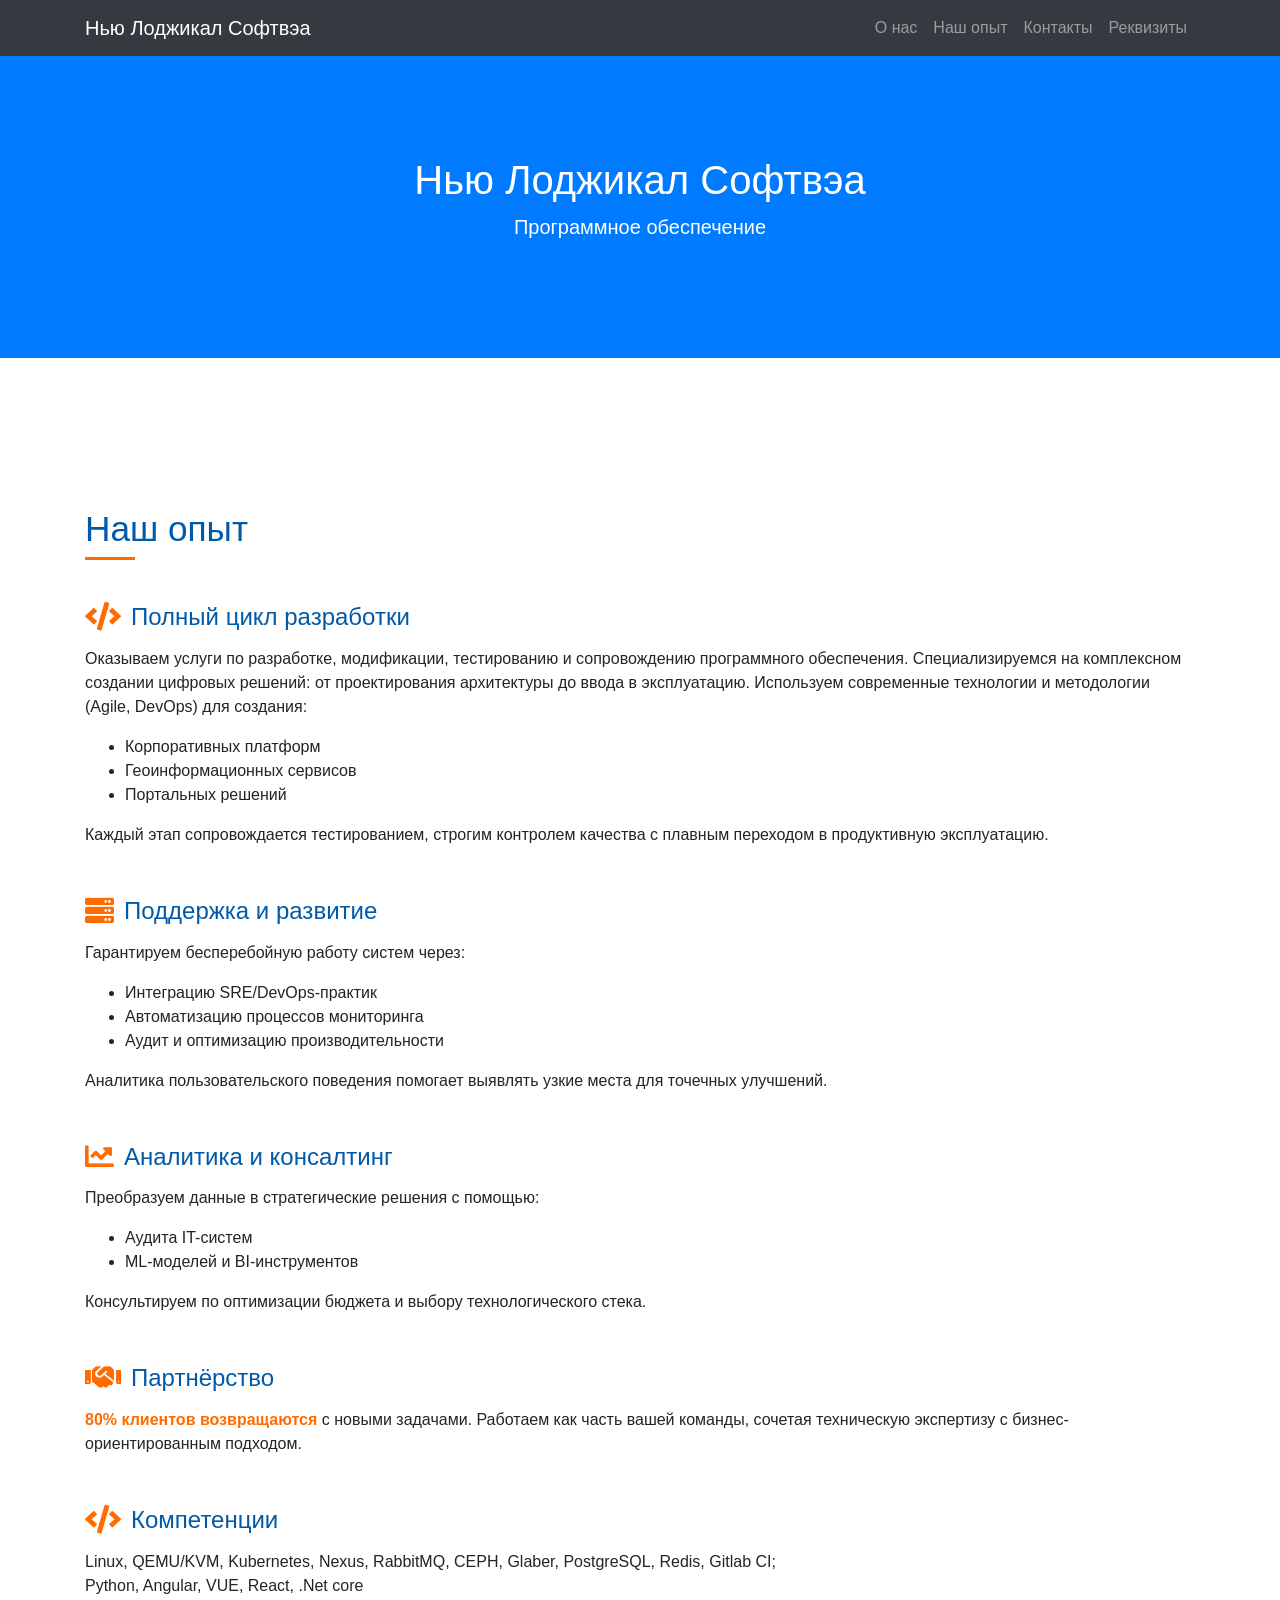
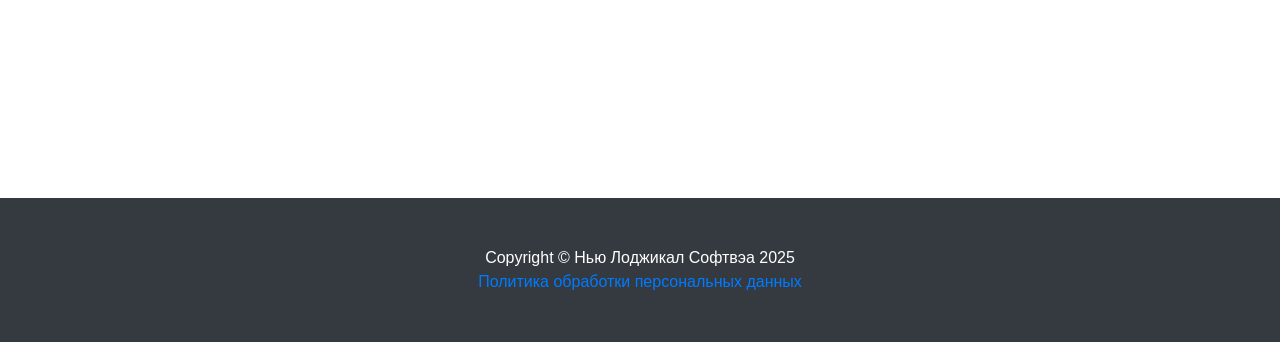
==== experience.html @ 8392c03b "Update experience.html" ====
<!DOCTYPE html>
<html lang="ru">

<head>

  <meta charset="utf-8">
  <meta name="viewport" content="width=device-width, initial-scale=1, shrink-to-fit=no">
  <meta name="description" content="Нью Лоджикал Софтвэа">
  <meta name="author" content="Нью Лоджикал Софтвэа">
  <meta name="mailru-domain" content="a8Q6ZEctz0mylnhy">

  <title>Нью Лоджикал Софтвэа | Программное обеспечение</title>

  <!-- Bootstrap core CSS -->
  <link href="vendor/bootstrap/css/bootstrap.min.css" rel="stylesheet">

  <!-- Custom styles for this template -->
  <link href="css/scrolling-nav.css" rel="stylesheet">
<style>
     

        .section-title {
            color: #005aa9;
            font-size: 2.2em;
            margin-bottom: 1.5em;
            position: relative;
        }

        .section-title:after {
            content: '';
            display: block;
            width: 50px;
            height: 3px;
            background: #ff6b00;
            position: absolute;
            bottom: -10px;
            left: 0;
        }

        .experience-block {
            margin-bottom: 50px;
        }

        .experience-block h3 {
            color: #005aa9;
            font-size: 1.5em;
            margin-bottom: 15px;
            display: flex;
            align-items: center;
        }

        .experience-block h3 i {
            color: #ff6b00;
            margin-right: 10px;
            font-size: 1.2em;
        }

        .highlight {
            color: #ff6b00;
            font-weight: 600;
        }

   
    </style>
    <link rel="stylesheet" href="https://cdnjs.cloudflare.com/ajax/libs/font-awesome/5.15.4/css/all.min.css">

</head>

<body id="page-top">

  <!-- Navigation -->
  <nav class="navbar navbar-expand-lg navbar-dark bg-dark fixed-top" id="mainNav">
    <div class="container">
      <a class="navbar-brand js-scroll-trigger" href="#page-top">Нью Лоджикал Софтвэа</a>
      <button class="navbar-toggler" type="button" data-toggle="collapse" data-target="#navbarResponsive" aria-controls="navbarResponsive" aria-expanded="false" aria-label="Toggle navigation">
        <span class="navbar-toggler-icon"></span>
      </button>
      <div class="collapse navbar-collapse" id="navbarResponsive">
        <ul class="navbar-nav ml-auto">
          <li class="nav-item">
            <a class="nav-link js-scroll-trigger" href="index.html#about">О нас</a>
          </li>
          <li class="nav-item">
            <a class="nav-link js-scroll-trigger" href="experience.html">Наш опыт</a>
          </li>
          <li class="nav-item">
            <a class="nav-link js-scroll-trigger" href="index.html#contact">Контакты</a>
          </li>
          <li class="nav-item">
            <a class="nav-link js-scroll-trigger" href="requisites.html">Реквизиты</a>
          </li>
        </ul>
      </div>
    </div>
  </nav>

  <header class="bg-primary text-white">
    <div class="container text-center">
      <h1>Нью Лоджикал Софтвэа</h1>
      <p class="lead">Программное обеспечение</p>
    </div>
  </header>

  <section id="about">
      <div class="container">
        <h1 class="section-title">Наш опыт</h1>

        <div class="experience-block">
            <h3><i class="fas fa-code"></i>Полный цикл разработки</h3>
            <p>Оказываем услуги по разработке, модификации, тестированию и сопровождению программного обеспечения. Специализируемся на комплексном создании цифровых решений: от проектирования архитектуры до ввода в эксплуатацию. Используем современные технологии и методологии (Agile, DevOps) для создания:</p>
            <ul>
                <li>Корпоративных платформ</li>
                <li>Геоинформационных сервисов</li>
                <li>Портальных решений</li>
                        </ul>
            <p>Каждый этап сопровождается тестированием, строгим контролем качества с плавным переходом в продуктивную эксплуатацию.</p>
        </div>

        <div class="experience-block">
            <h3><i class="fas fa-server"></i>Поддержка и развитие</h3>
            <p>Гарантируем бесперебойную работу систем через:</p>
            <ul>
                <li>Интеграцию SRE/DevOps-практик</li>
                <li>Автоматизацию процессов мониторинга</li>
                <li>Аудит и оптимизацию производительности</li>
            </ul>
            <p>Аналитика пользовательского поведения помогает выявлять узкие места для точечных улучшений.</p>
        </div>

        <div class="experience-block">
            <h3><i class="fas fa-chart-line"></i>Аналитика и консалтинг</h3>
            <p>Преобразуем данные в стратегические решения с помощью:</p>
            <ul>
                <li>Аудита IT-систем</li>
                <li>ML-моделей и BI-инструментов</li>
            </ul>
            <p>Консультируем по оптимизации бюджета и выбору технологического стека.</p>
        </div>

        <div class="experience-block">
            <h3><i class="fas fa-handshake"></i>Партнёрство</h3>
            <p><span class="highlight">80% клиентов возвращаются </span> с новыми задачами. Работаем как часть вашей команды, сочетая техническую экспертизу с бизнес-ориентированным подходом.</p>
        </div>
        <div class="experience-block">
            <h3><i class="fas fa-code"></i>Компетенции</h3>
            <p>Linux, QEMU/KVM, Kubernetes, Nexus, RabbitMQ, CEPH, Glaber, PostgreSQL, Redis, Gitlab CI; <br>
              Python, Angular, VUE, React, .Net core</p>
        </div>
      
      </div>

  </section>



  <!-- Footer -->
  <footer class="py-5 bg-dark">
    <div class="container">
      <p class="m-0 text-center text-white">Copyright &copy; Нью Лоджикал Софтвэа 2025</p>
      <p class="m-0 text-center text-white"><a href="policy.html">Политика обработки персональных данных</a></p>
    </div>
    <!-- /.container -->
  </footer>

  <!-- Bootstrap core JavaScript -->
  <script src="vendor/jquery/jquery.min.js"></script>
  <script src="vendor/bootstrap/js/bootstrap.bundle.min.js"></script>

  <!-- Plugin JavaScript -->
  <script src="vendor/jquery-easing/jquery.easing.min.js"></script>

  <!-- Custom JavaScript for this theme -->
  <script src="js/scrolling-nav.js"></script>




 
</body>
</html>
---- css/scrolling-nav.css ----
/*!
 * Start Bootstrap - Scrolling Nav (https://startbootstrap.com/template/scrolling-nav)
 * Copyright 2013-2020 Start Bootstrap
 * Licensed under MIT (https://github.com/StartBootstrap/startbootstrap-scrolling-nav/blob/master/LICENSE)
 */
header {
  padding: 156px 0 100px;
}

section {
  padding: 150px 0;
}
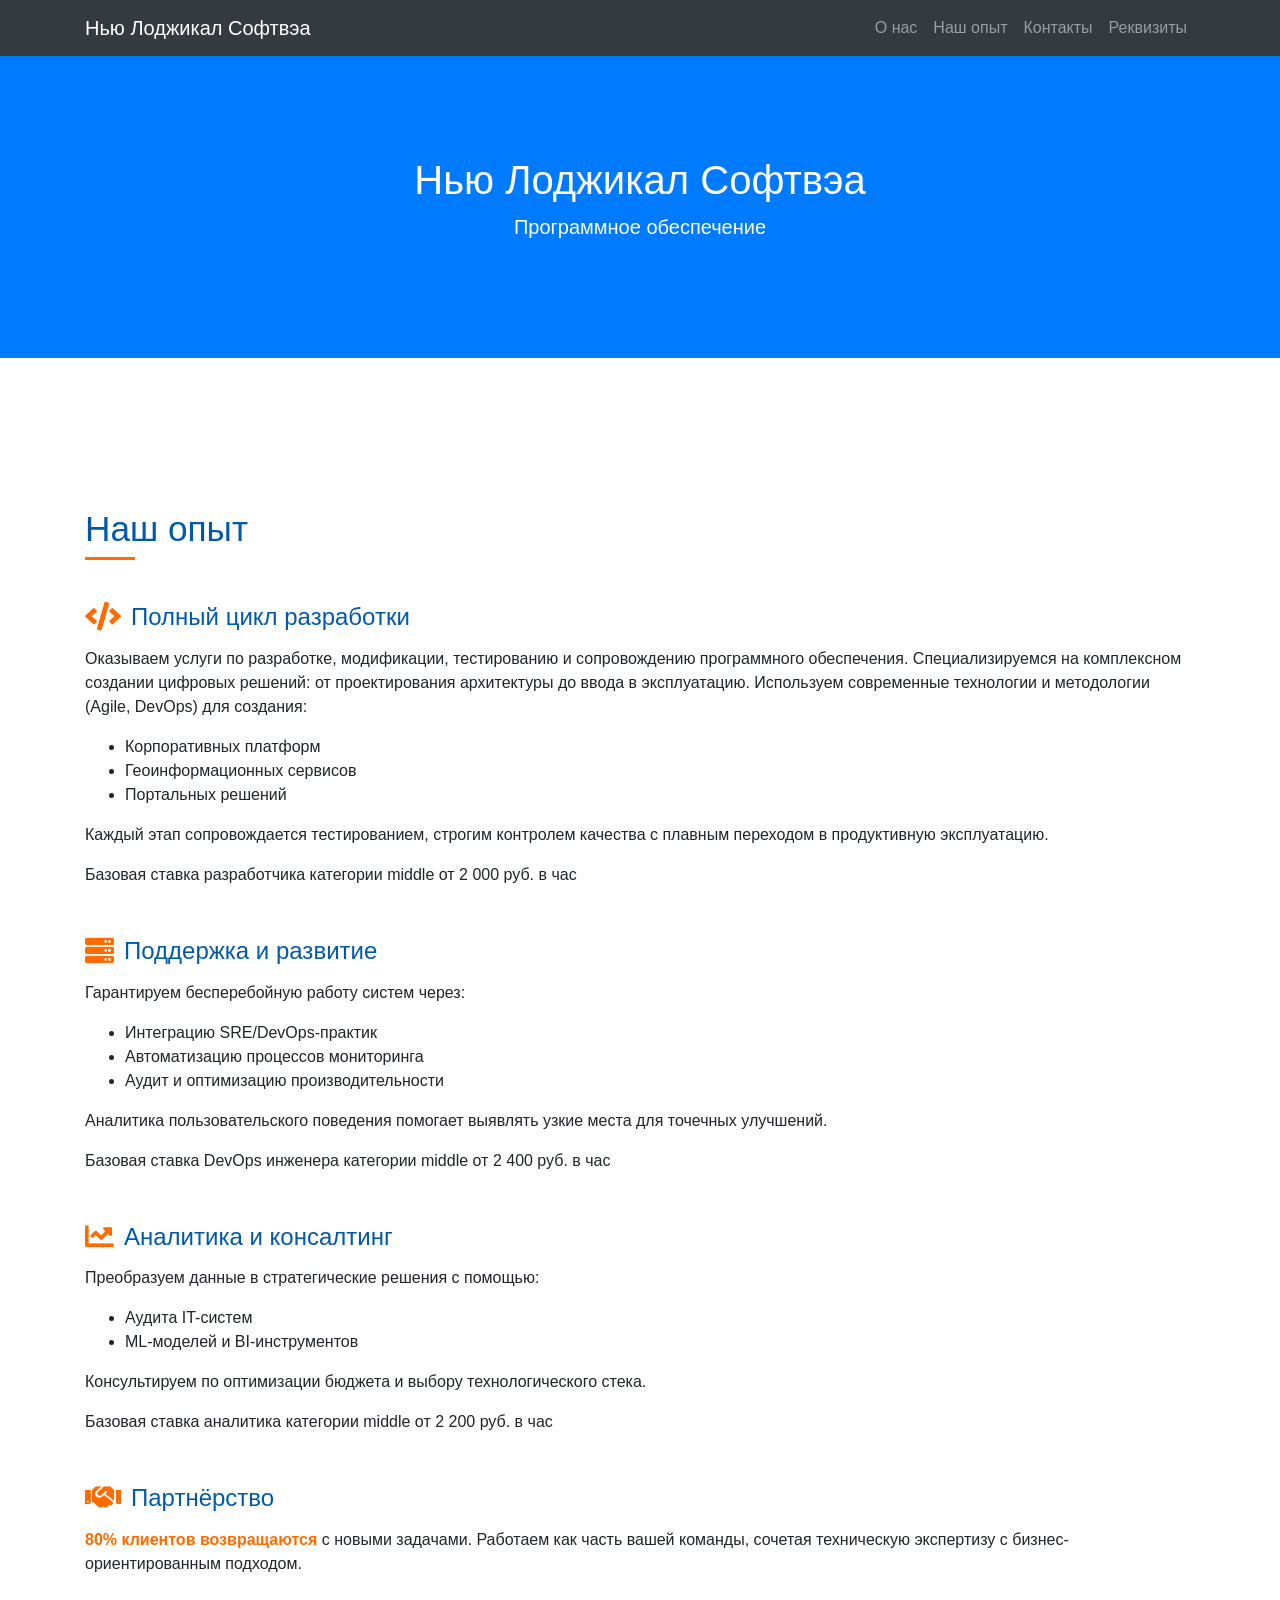
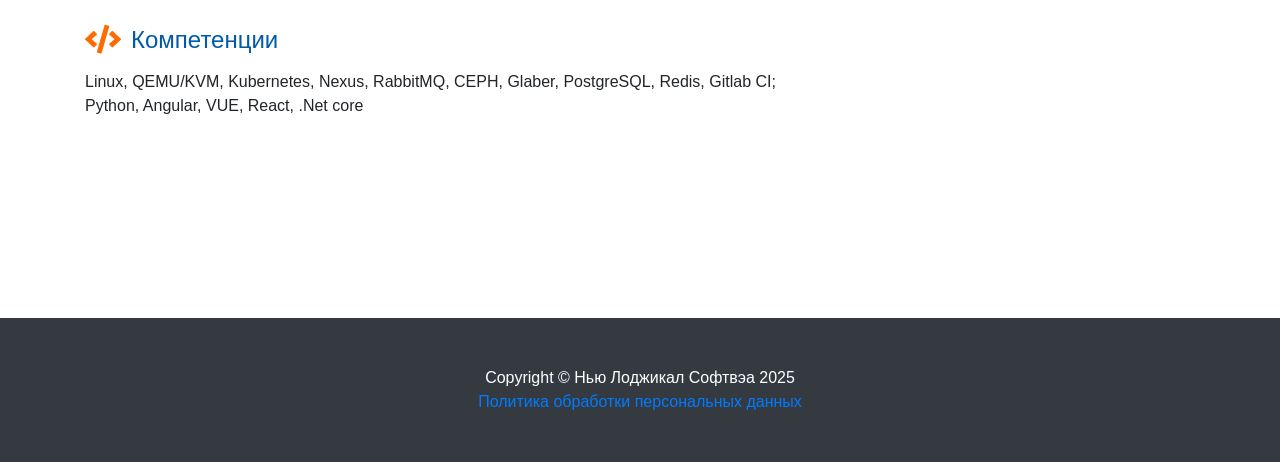
==== commit 97d26e4f: "Update experience.html" ====
--- a/experience.html
+++ b/experience.html
@@ -114,6 +114,7 @@
                 <li>Портальных решений</li>
                         </ul>
             <p>Каждый этап сопровождается тестированием, строгим контролем качества с плавным переходом в продуктивную эксплуатацию.</p>
+            <p>Базовая ставка разработчика категории middle от 2 000 руб. в час</p>
         </div>
 
         <div class="experience-block">
@@ -125,6 +126,7 @@
                 <li>Аудит и оптимизацию производительности</li>
             </ul>
             <p>Аналитика пользовательского поведения помогает выявлять узкие места для точечных улучшений.</p>
+            <p>Базовая ставка DevOps инженера категории middle от 2 400 руб. в час</p>
         </div>
 
         <div class="experience-block">
@@ -135,6 +137,7 @@
                 <li>ML-моделей и BI-инструментов</li>
             </ul>
             <p>Консультируем по оптимизации бюджета и выбору технологического стека.</p>
+            <p>Базовая ставка аналитика категории middle от 2 200 руб. в час</p>
         </div>
 
         <div class="experience-block">
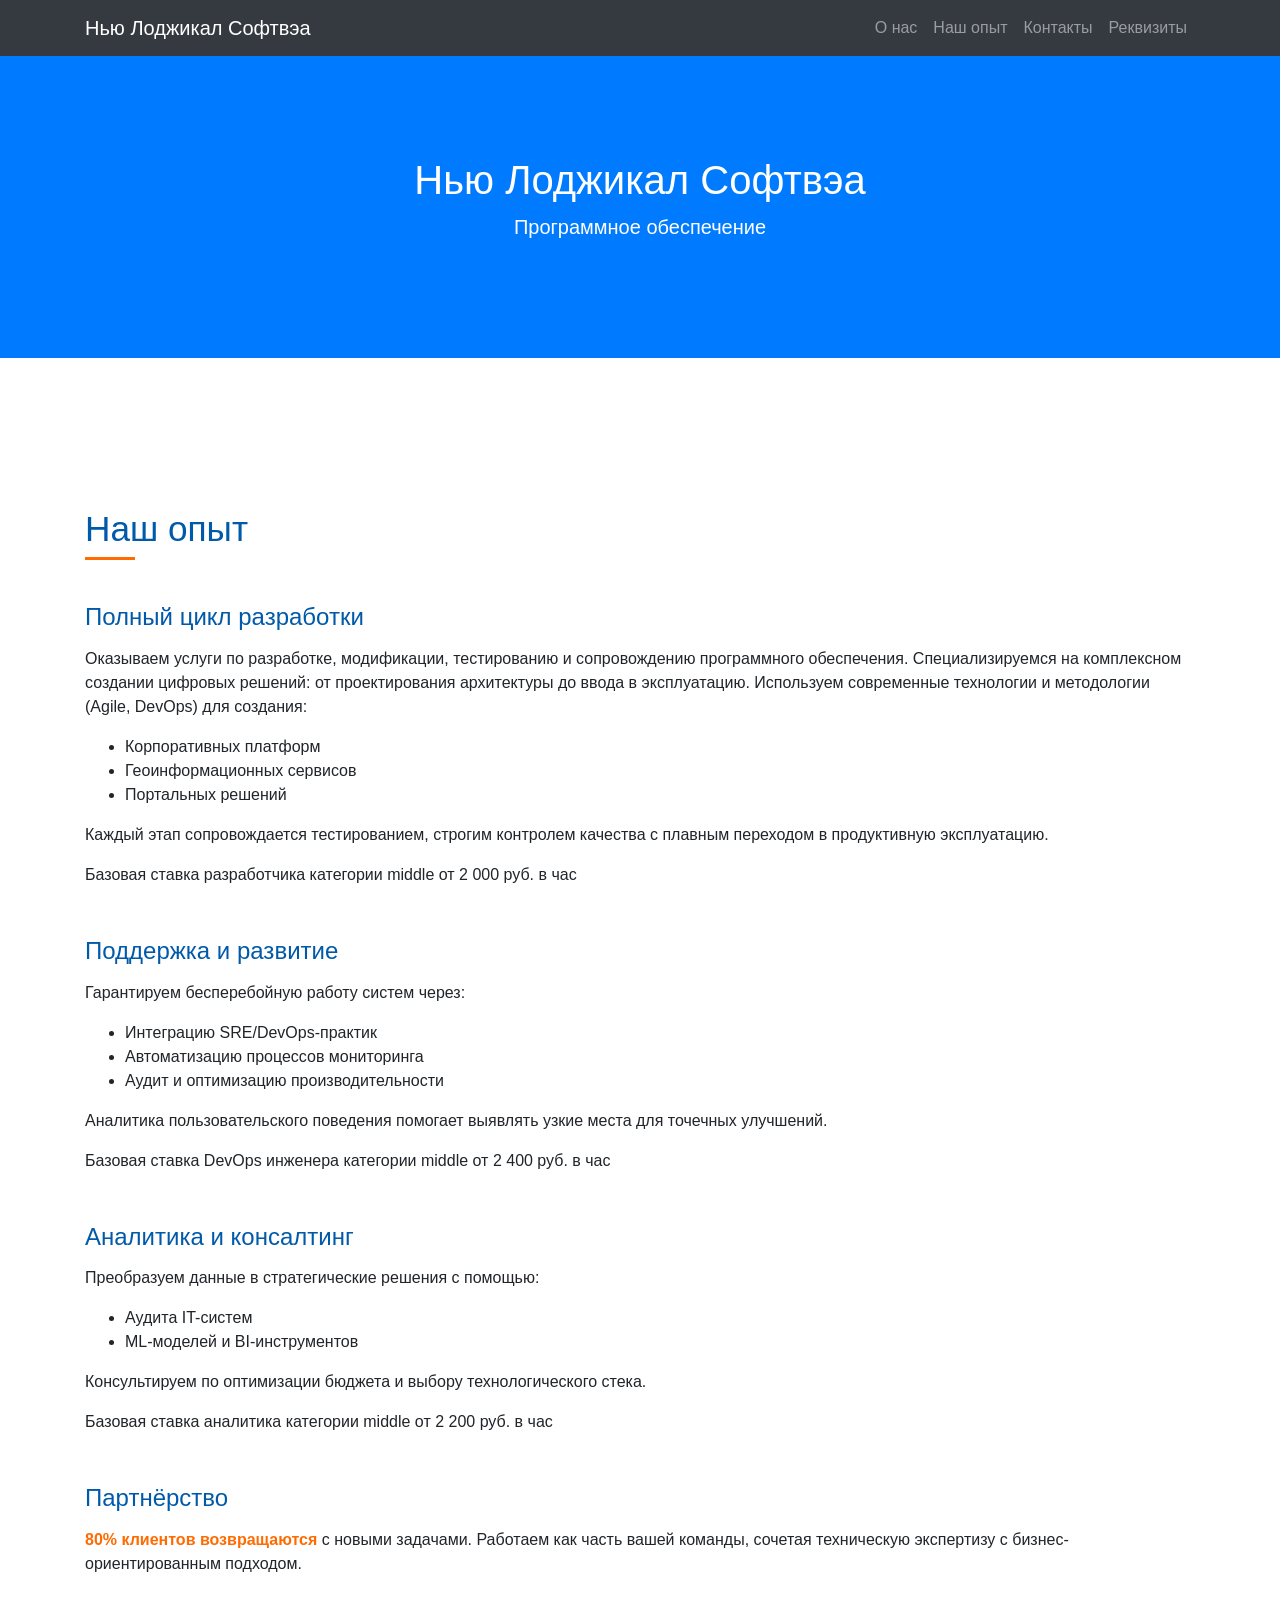
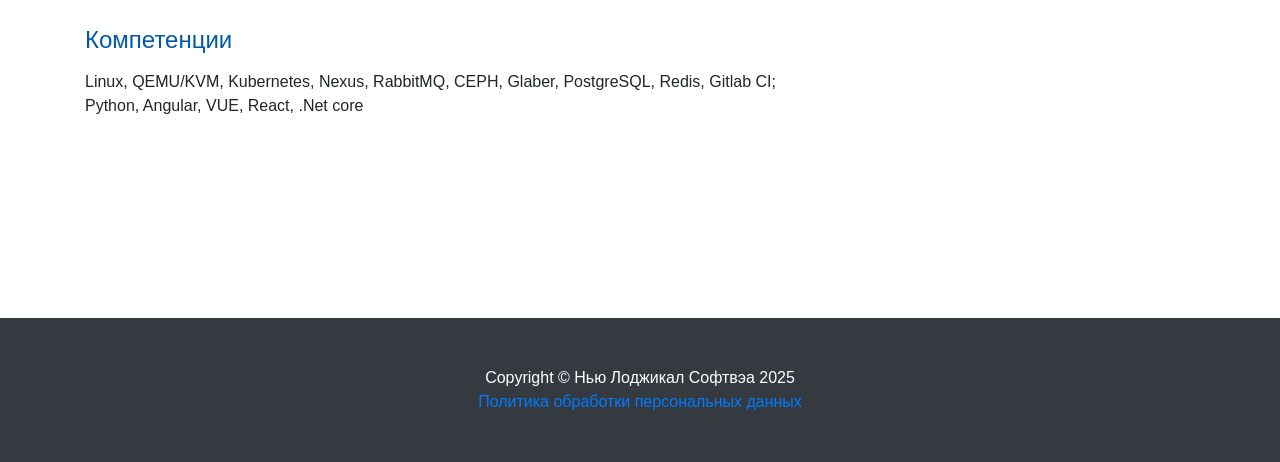
==== commit 8e020e85: "docs: add README + remove external CDN dependency" ====
--- a/experience.html
+++ b/experience.html
@@ -48,13 +48,6 @@
             display: flex;
             align-items: center;
         }
-
-        .experience-block h3 i {
-            color: #ff6b00;
-            margin-right: 10px;
-            font-size: 1.2em;
-        }
-
         .highlight {
             color: #ff6b00;
             font-weight: 600;
@@ -62,8 +55,6 @@
 
    
     </style>
-    <link rel="stylesheet" href="https://cdnjs.cloudflare.com/ajax/libs/font-awesome/5.15.4/css/all.min.css">
-
 </head>
 
 <body id="page-top">
@@ -106,7 +97,7 @@
         <h1 class="section-title">Наш опыт</h1>
 
         <div class="experience-block">
-            <h3><i class="fas fa-code"></i>Полный цикл разработки</h3>
+            <h3>Полный цикл разработки</h3>
             <p>Оказываем услуги по разработке, модификации, тестированию и сопровождению программного обеспечения. Специализируемся на комплексном создании цифровых решений: от проектирования архитектуры до ввода в эксплуатацию. Используем современные технологии и методологии (Agile, DevOps) для создания:</p>
             <ul>
                 <li>Корпоративных платформ</li>
@@ -118,7 +109,7 @@
         </div>
 
         <div class="experience-block">
-            <h3><i class="fas fa-server"></i>Поддержка и развитие</h3>
+            <h3>Поддержка и развитие</h3>
             <p>Гарантируем бесперебойную работу систем через:</p>
             <ul>
                 <li>Интеграцию SRE/DevOps-практик</li>
@@ -130,7 +121,7 @@
         </div>
 
         <div class="experience-block">
-            <h3><i class="fas fa-chart-line"></i>Аналитика и консалтинг</h3>
+            <h3>Аналитика и консалтинг</h3>
             <p>Преобразуем данные в стратегические решения с помощью:</p>
             <ul>
                 <li>Аудита IT-систем</li>
@@ -141,11 +132,11 @@
         </div>
 
         <div class="experience-block">
-            <h3><i class="fas fa-handshake"></i>Партнёрство</h3>
+            <h3>Партнёрство</h3>
             <p><span class="highlight">80% клиентов возвращаются </span> с новыми задачами. Работаем как часть вашей команды, сочетая техническую экспертизу с бизнес-ориентированным подходом.</p>
         </div>
         <div class="experience-block">
-            <h3><i class="fas fa-code"></i>Компетенции</h3>
+            <h3>Компетенции</h3>
             <p>Linux, QEMU/KVM, Kubernetes, Nexus, RabbitMQ, CEPH, Glaber, PostgreSQL, Redis, Gitlab CI; <br>
               Python, Angular, VUE, React, .Net core</p>
         </div>
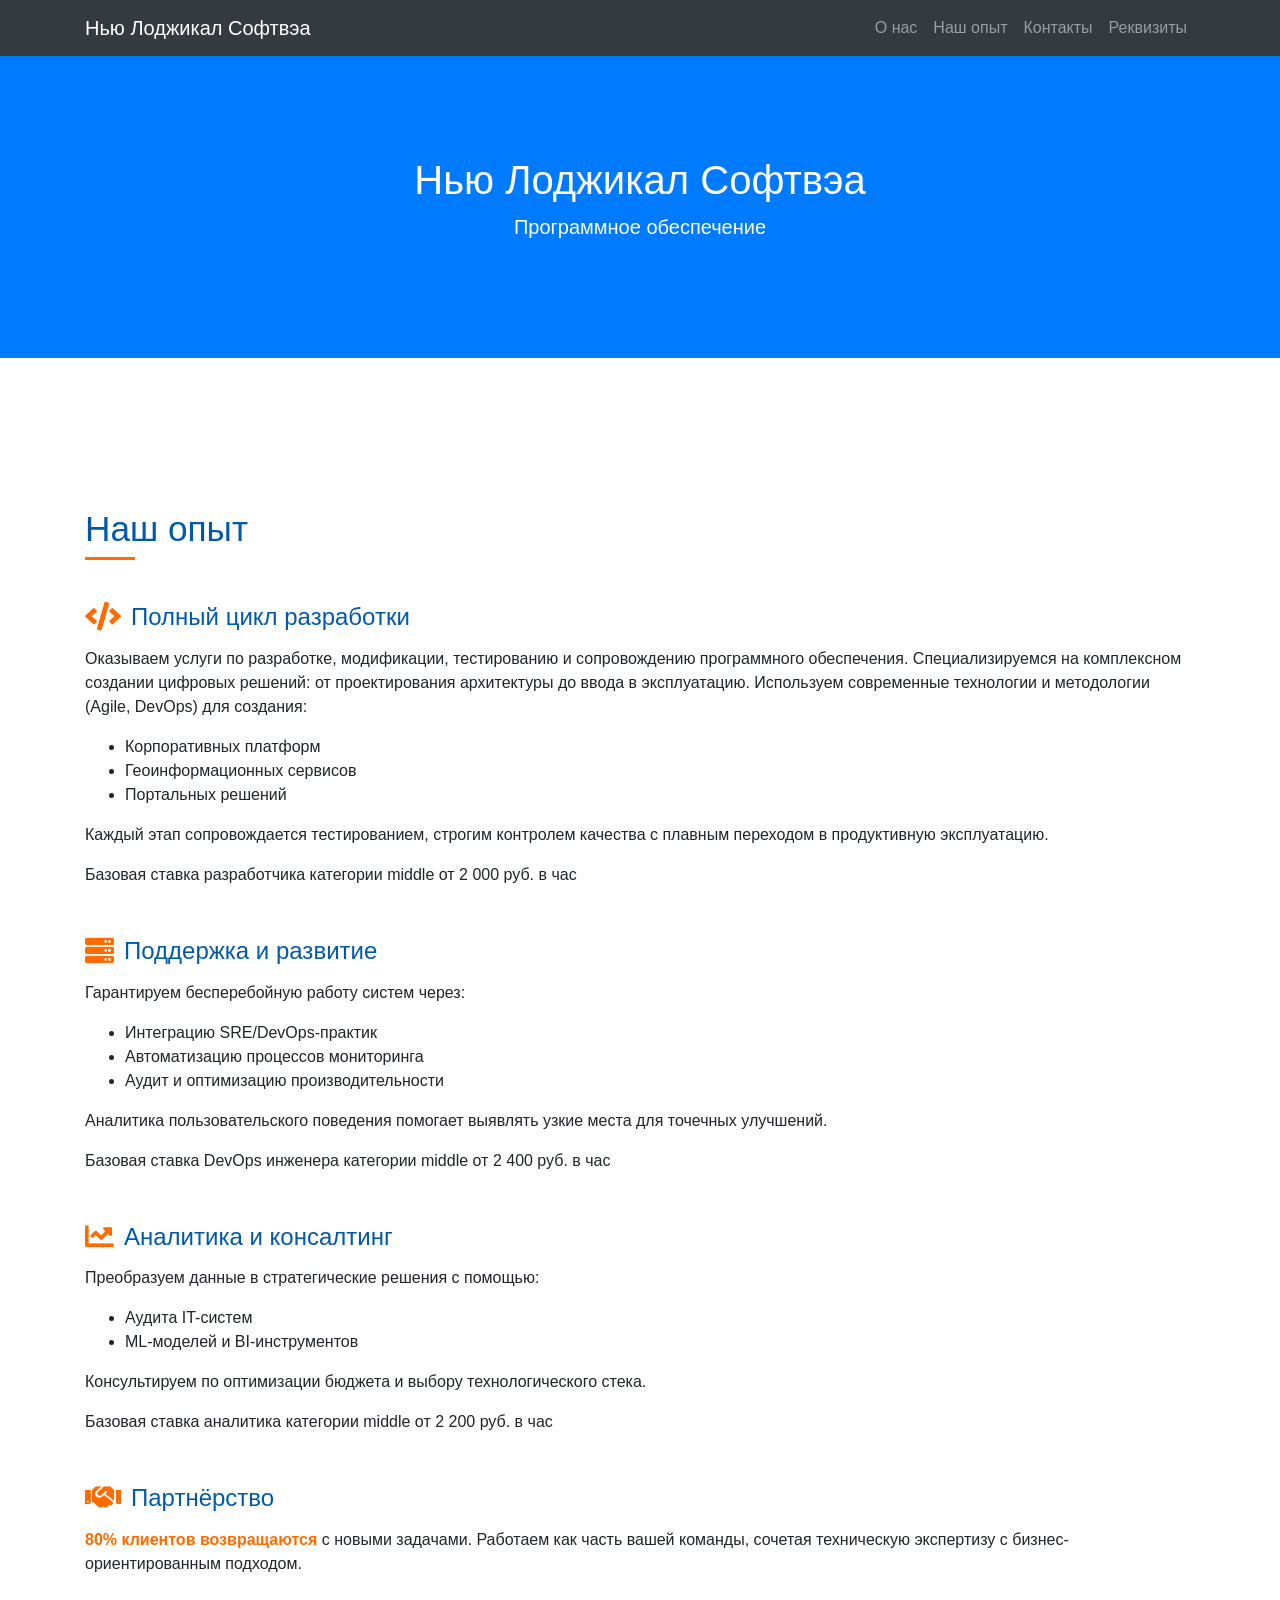
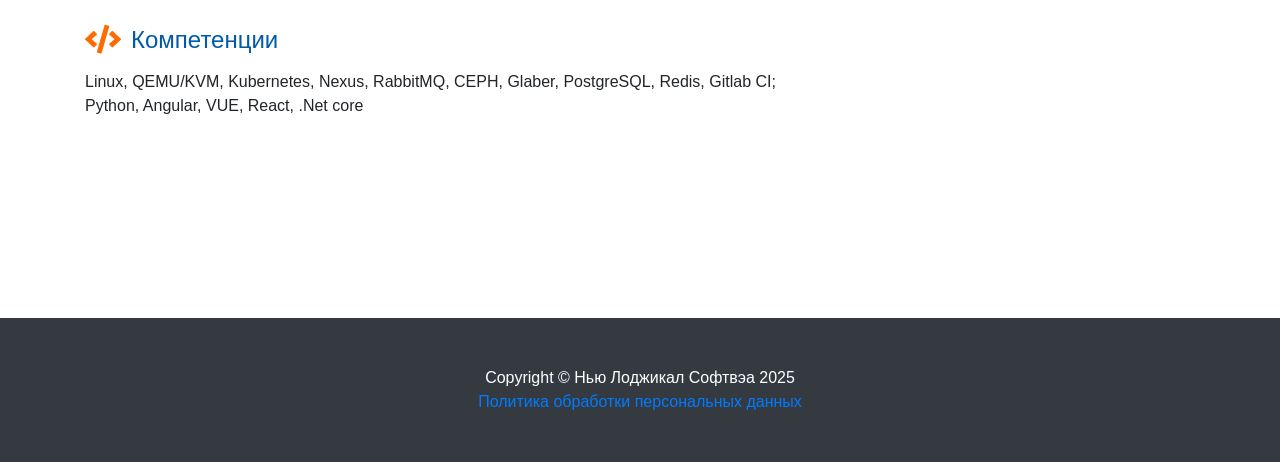
==== commit 8211db1f: "chore: vendor Font Awesome locally (no CDN)" ====
--- a/experience.html
+++ b/experience.html
@@ -48,6 +48,13 @@
             display: flex;
             align-items: center;
         }
+
+        .experience-block h3 i {
+            color: #ff6b00;
+            margin-right: 10px;
+            font-size: 1.2em;
+        }
+
         .highlight {
             color: #ff6b00;
             font-weight: 600;
@@ -55,6 +62,8 @@
 
    
     </style>
+    <link rel="stylesheet" href="vendor/fontawesome/css/all.min.css">
+
 </head>
 
 <body id="page-top">
@@ -97,7 +106,7 @@
         <h1 class="section-title">Наш опыт</h1>
 
         <div class="experience-block">
-            <h3>Полный цикл разработки</h3>
+            <h3><i class="fas fa-code"></i>Полный цикл разработки</h3>
             <p>Оказываем услуги по разработке, модификации, тестированию и сопровождению программного обеспечения. Специализируемся на комплексном создании цифровых решений: от проектирования архитектуры до ввода в эксплуатацию. Используем современные технологии и методологии (Agile, DevOps) для создания:</p>
             <ul>
                 <li>Корпоративных платформ</li>
@@ -109,7 +118,7 @@
         </div>
 
         <div class="experience-block">
-            <h3>Поддержка и развитие</h3>
+            <h3><i class="fas fa-server"></i>Поддержка и развитие</h3>
             <p>Гарантируем бесперебойную работу систем через:</p>
             <ul>
                 <li>Интеграцию SRE/DevOps-практик</li>
@@ -121,7 +130,7 @@
         </div>
 
         <div class="experience-block">
-            <h3>Аналитика и консалтинг</h3>
+            <h3><i class="fas fa-chart-line"></i>Аналитика и консалтинг</h3>
             <p>Преобразуем данные в стратегические решения с помощью:</p>
             <ul>
                 <li>Аудита IT-систем</li>
@@ -132,11 +141,11 @@
         </div>
 
         <div class="experience-block">
-            <h3>Партнёрство</h3>
+            <h3><i class="fas fa-handshake"></i>Партнёрство</h3>
             <p><span class="highlight">80% клиентов возвращаются </span> с новыми задачами. Работаем как часть вашей команды, сочетая техническую экспертизу с бизнес-ориентированным подходом.</p>
         </div>
         <div class="experience-block">
-            <h3>Компетенции</h3>
+            <h3><i class="fas fa-code"></i>Компетенции</h3>
             <p>Linux, QEMU/KVM, Kubernetes, Nexus, RabbitMQ, CEPH, Glaber, PostgreSQL, Redis, Gitlab CI; <br>
               Python, Angular, VUE, React, .Net core</p>
         </div>
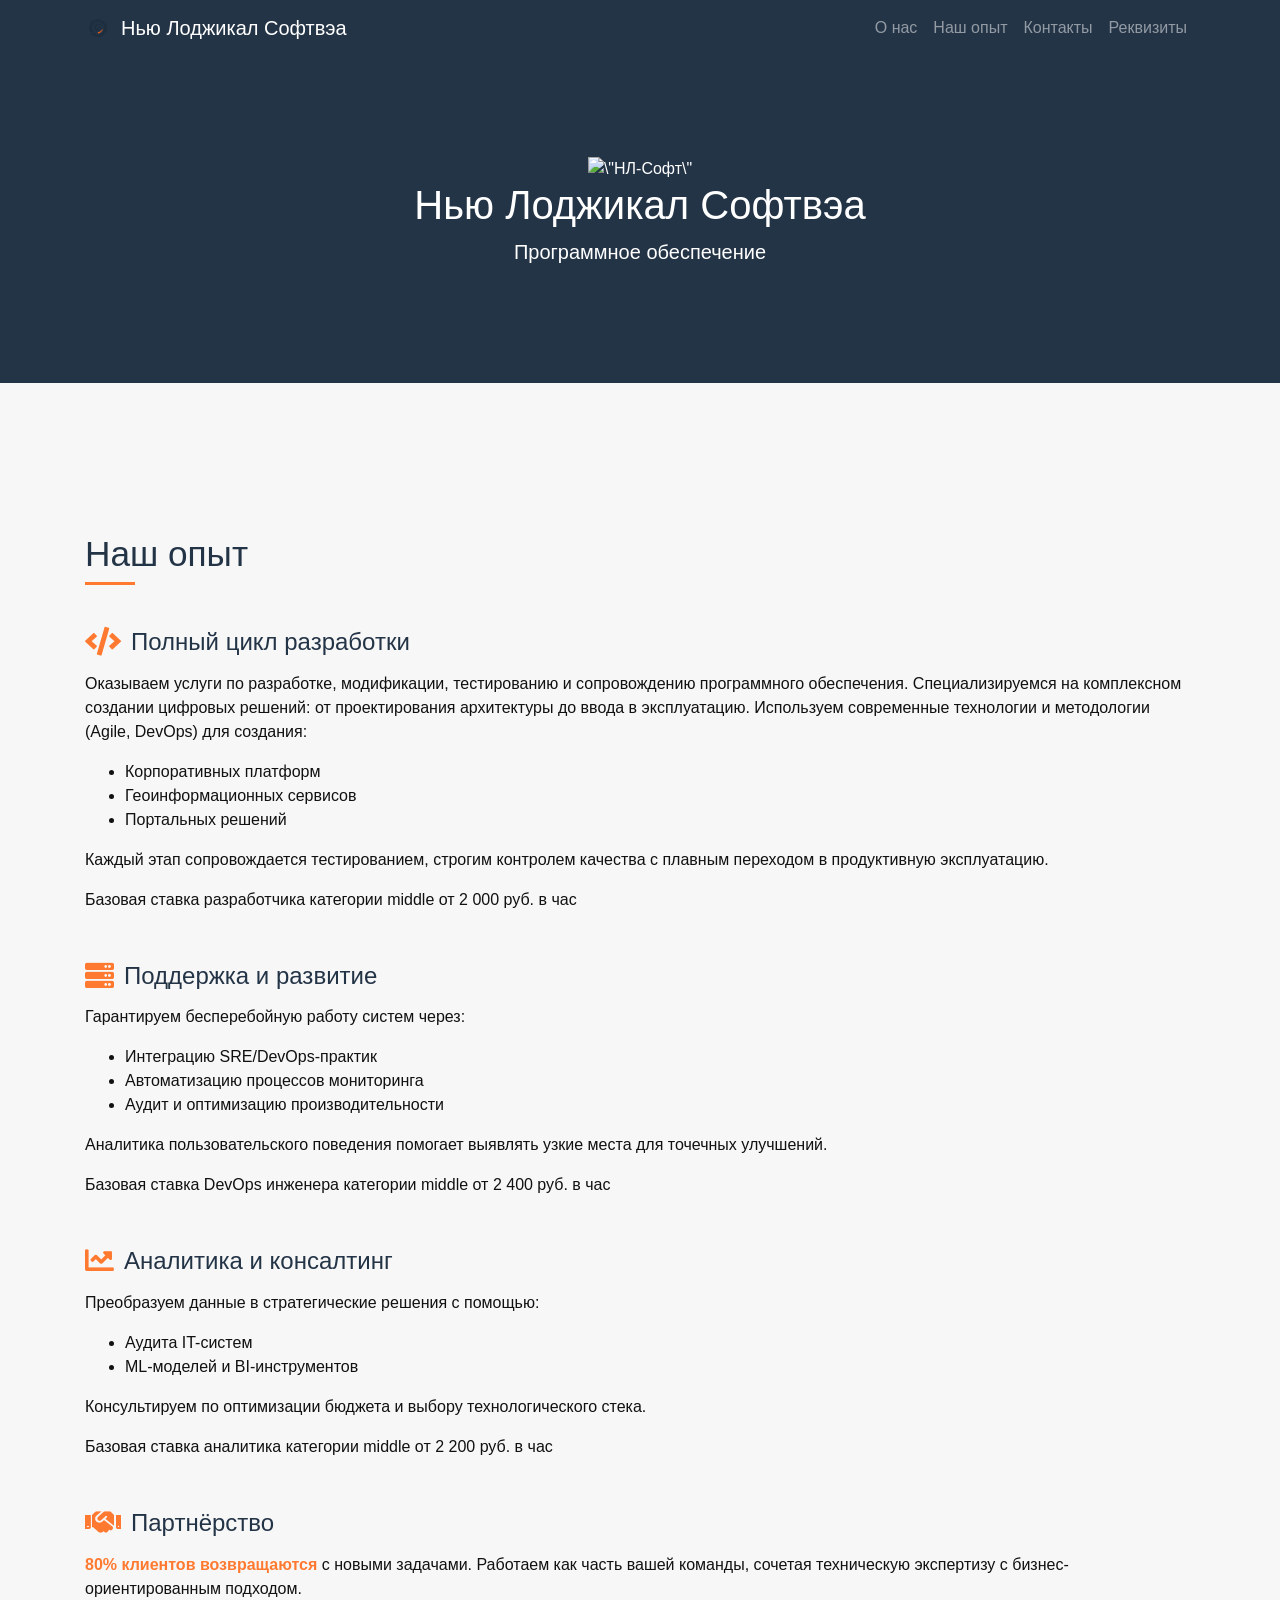
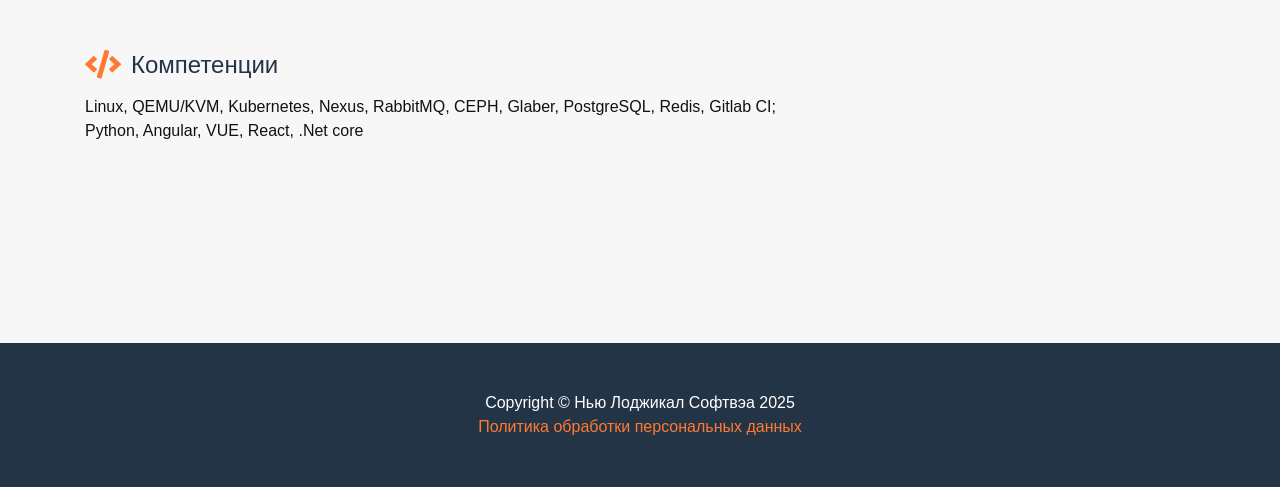
==== commit ad623837: "feat: add logo mark + align site palette to brand" ====
--- a/experience.html
+++ b/experience.html
@@ -20,7 +20,7 @@
      
 
         .section-title {
-            color: #005aa9;
+            color: var(--nl-base);
             font-size: 2.2em;
             margin-bottom: 1.5em;
             position: relative;
@@ -31,7 +31,7 @@
             display: block;
             width: 50px;
             height: 3px;
-            background: #ff6b00;
+            background: var(--nl-accent);
             position: absolute;
             bottom: -10px;
             left: 0;
@@ -42,7 +42,7 @@
         }
 
         .experience-block h3 {
-            color: #005aa9;
+            color: var(--nl-base);
             font-size: 1.5em;
             margin-bottom: 15px;
             display: flex;
@@ -50,13 +50,13 @@
         }
 
         .experience-block h3 i {
-            color: #ff6b00;
+            color: var(--nl-accent);
             margin-right: 10px;
             font-size: 1.2em;
         }
 
         .highlight {
-            color: #ff6b00;
+            color: var(--nl-accent);
             font-weight: 600;
         }
 
@@ -71,7 +71,7 @@
   <!-- Navigation -->
   <nav class="navbar navbar-expand-lg navbar-dark bg-dark fixed-top" id="mainNav">
     <div class="container">
-      <a class="navbar-brand js-scroll-trigger" href="#page-top">Нью Лоджикал Софтвэа</a>
+      <a class="navbar-brand js-scroll-trigger brand" href="#page-top"><img class="brand-mark" src="img/logo-mark.png" alt="НЛ-Софт"><span class="brand-text">Нью Лоджикал Софтвэа</span></a>
       <button class="navbar-toggler" type="button" data-toggle="collapse" data-target="#navbarResponsive" aria-controls="navbarResponsive" aria-expanded="false" aria-label="Toggle navigation">
         <span class="navbar-toggler-icon"></span>
       </button>
@@ -96,6 +96,7 @@
 
   <header class="bg-primary text-white">
     <div class="container text-center">
+      <img class=\"header-mark\" src=\"img/logo-mark.png\" alt=\"НЛ-Софт\">
       <h1>Нью Лоджикал Софтвэа</h1>
       <p class="lead">Программное обеспечение</p>
     </div>
--- a/css/scrolling-nav.css
+++ b/css/scrolling-nav.css
@@ -1,3 +1,50 @@
+
+:root{
+  --nl-base: #243447;
+  --nl-accent: #FF7A30;
+  --nl-bg: #F7F7F7;
+  --nl-text: #111;
+}
+
+/* Brand mark in navbar */
+.navbar .brand{
+  display: inline-flex;
+  align-items: center;
+  gap: 10px;
+}
+.navbar .brand-mark{
+  width: 26px;
+  height: 26px;
+  display: inline-block;
+}
+.navbar .brand-text{
+  line-height: 1;
+}
+
+/* Hero mark */
+.header-mark{
+  width: 76px;
+  height: 76px;
+  margin-bottom: 12px;
+}
+
+/* Theme overrides */
+body{ background: var(--nl-bg); color: var(--nl-text); }
+.bg-dark{ background-color: var(--nl-base) !important; }
+.bg-primary{ background-color: var(--nl-base) !important; }
+.text-white{ color: #fff !important; }
+
+a{ color: var(--nl-accent); }
+a:hover{ color: #e86a26; }
+
+/* Accent line used in experience page */
+.section-title:after{ background: var(--nl-accent) !important; }
+.highlight{ color: var(--nl-accent) !important; }
+
+@media (max-width: 991.98px){
+  .navbar .brand-text{ font-size: 0.95rem; }
+}
+
 /*!
  * Start Bootstrap - Scrolling Nav (https://startbootstrap.com/template/scrolling-nav)
  * Copyright 2013-2020 Start Bootstrap
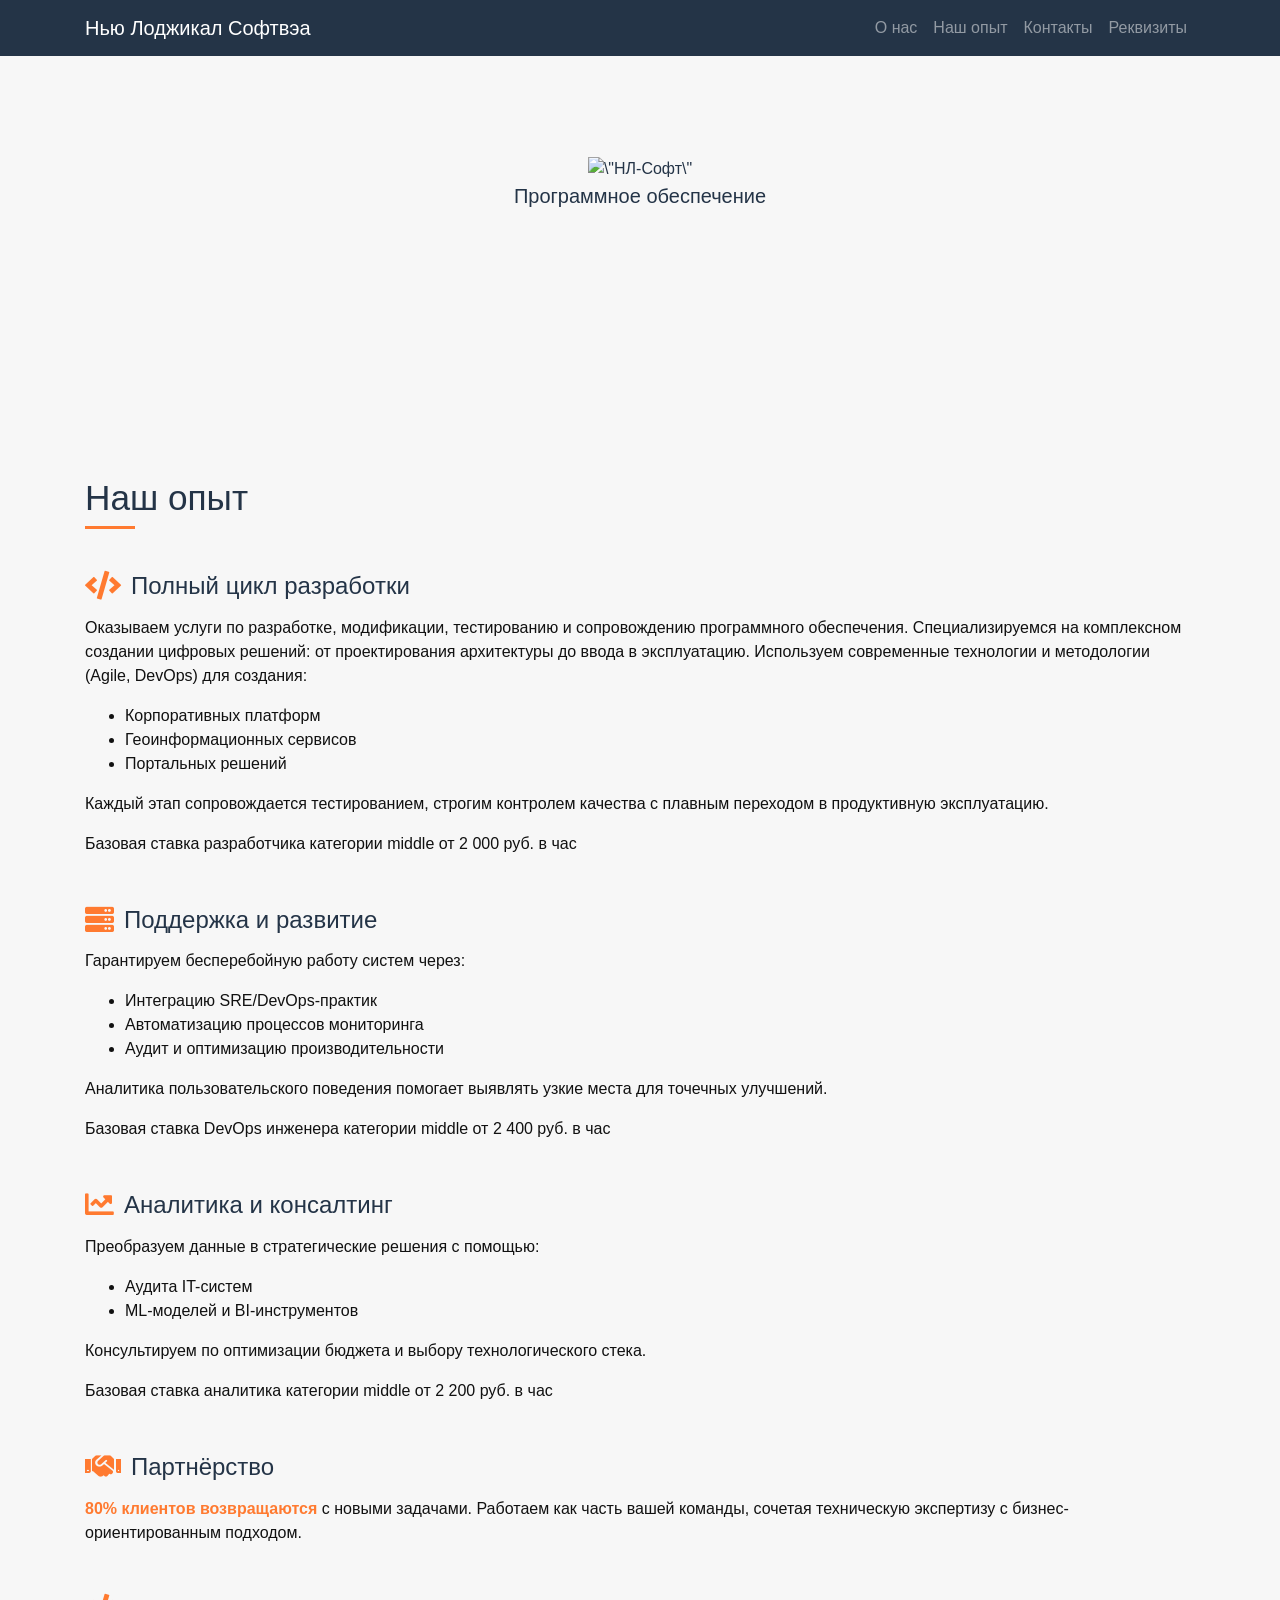
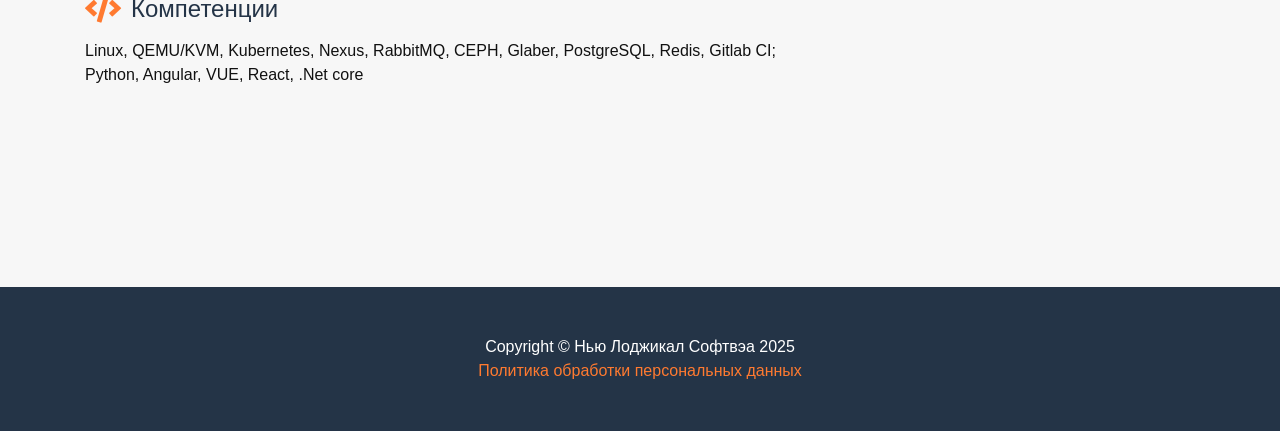
==== commit 8dfce47d: "ui: simplify navbar + header (logo-only + subtitle)" ====
--- a/experience.html
+++ b/experience.html
@@ -71,7 +71,7 @@
   <!-- Navigation -->
   <nav class="navbar navbar-expand-lg navbar-dark bg-dark fixed-top" id="mainNav">
     <div class="container">
-      <a class="navbar-brand js-scroll-trigger brand" href="#page-top"><img class="brand-mark" src="img/logo-mark.png" alt="НЛ-Софт"><span class="brand-text">Нью Лоджикал Софтвэа</span></a>
+      <a class="navbar-brand js-scroll-trigger" href="#page-top">Нью Лоджикал Софтвэа</a>
       <button class="navbar-toggler" type="button" data-toggle="collapse" data-target="#navbarResponsive" aria-controls="navbarResponsive" aria-expanded="false" aria-label="Toggle navigation">
         <span class="navbar-toggler-icon"></span>
       </button>
@@ -94,11 +94,10 @@
     </div>
   </nav>
 
-  <header class="bg-primary text-white">
+  <header class="bg-primary">
     <div class="container text-center">
       <img class=\"header-mark\" src=\"img/logo-mark.png\" alt=\"НЛ-Софт\">
-      <h1>Нью Лоджикал Софтвэа</h1>
-      <p class="lead">Программное обеспечение</p>
+<p class="lead">Программное обеспечение</p>
     </div>
   </header>
 
--- a/css/scrolling-nav.css
+++ b/css/scrolling-nav.css
@@ -23,8 +23,8 @@
 
 /* Hero mark */
 .header-mark{
-  width: 76px;
-  height: 76px;
+  width: 64px;
+  height: 64px;
   margin-bottom: 12px;
 }
 
@@ -57,3 +57,12 @@
 section {
   padding: 150px 0;
 }
+
+
+header.bg-primary{
+  background-color: var(--nl-bg) !important;
+  color: var(--nl-base) !important;
+}
+header .lead{
+  color: var(--nl-base) !important;
+}
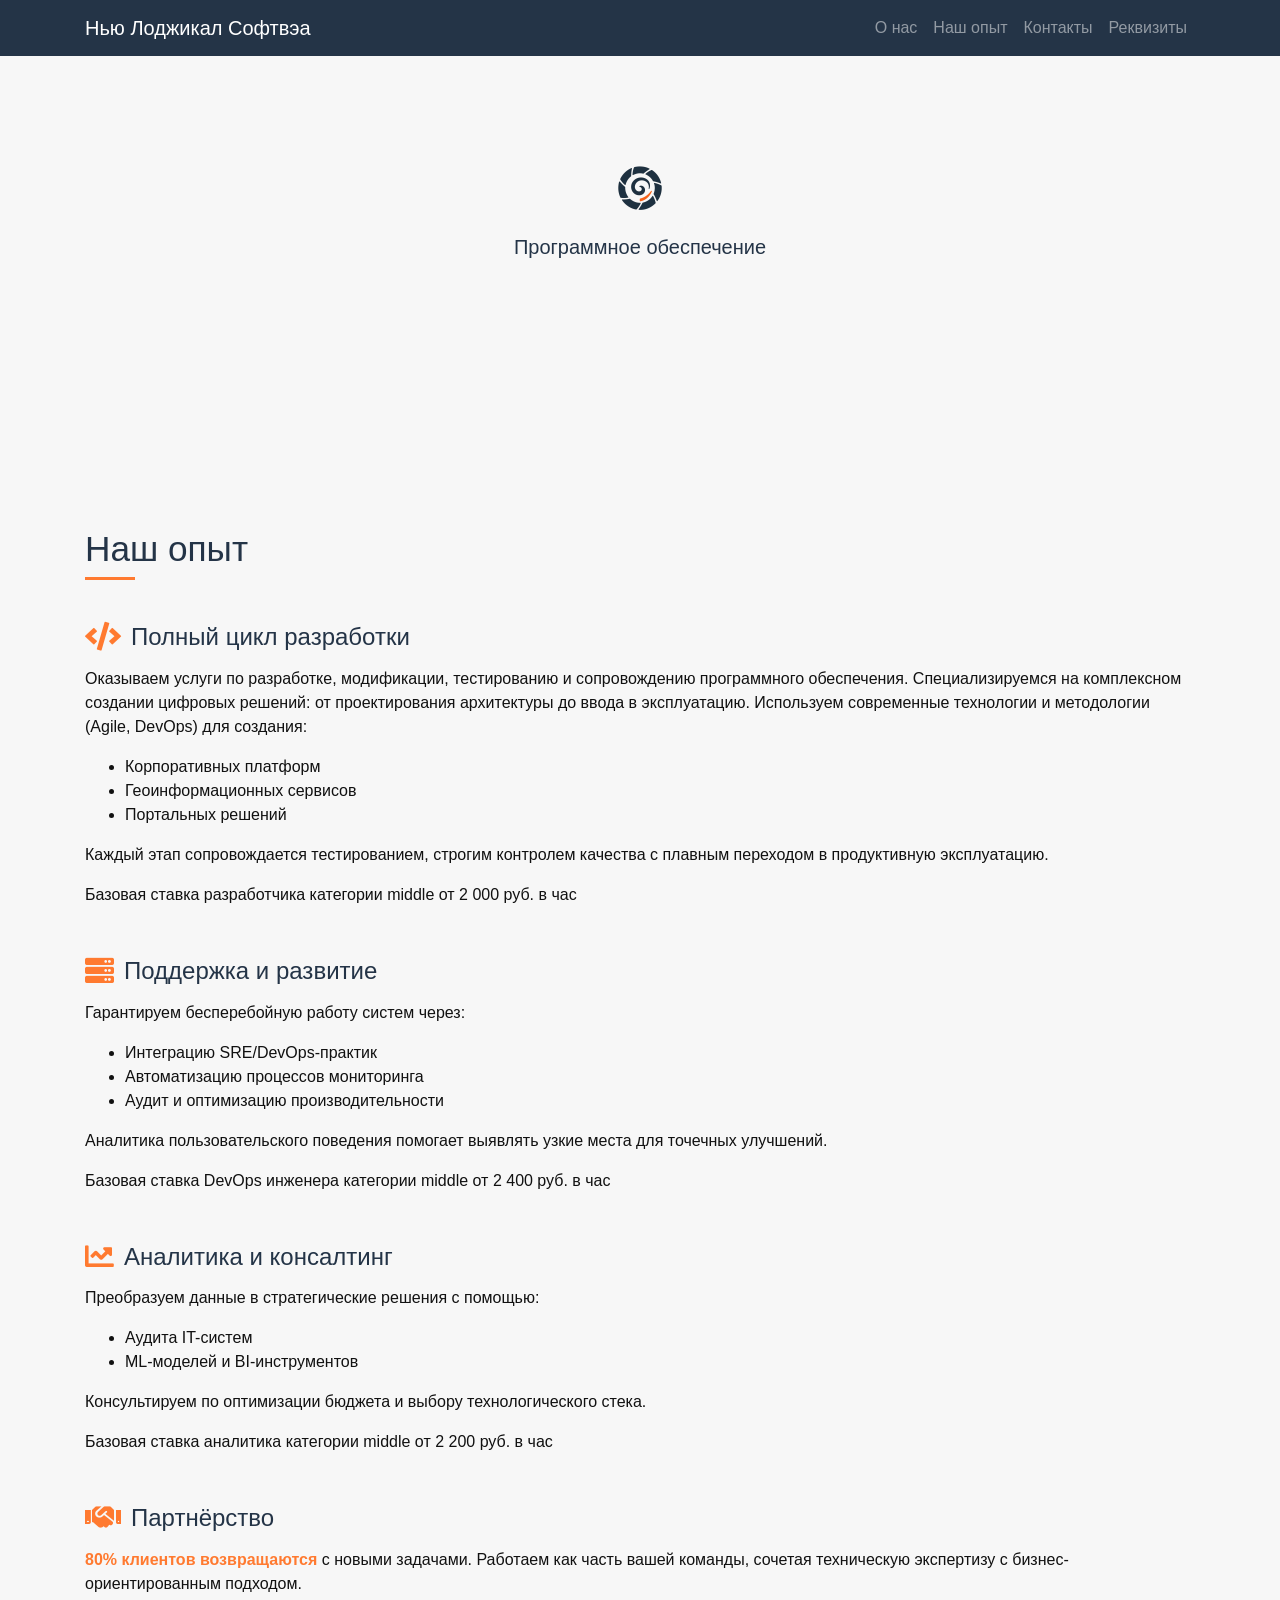
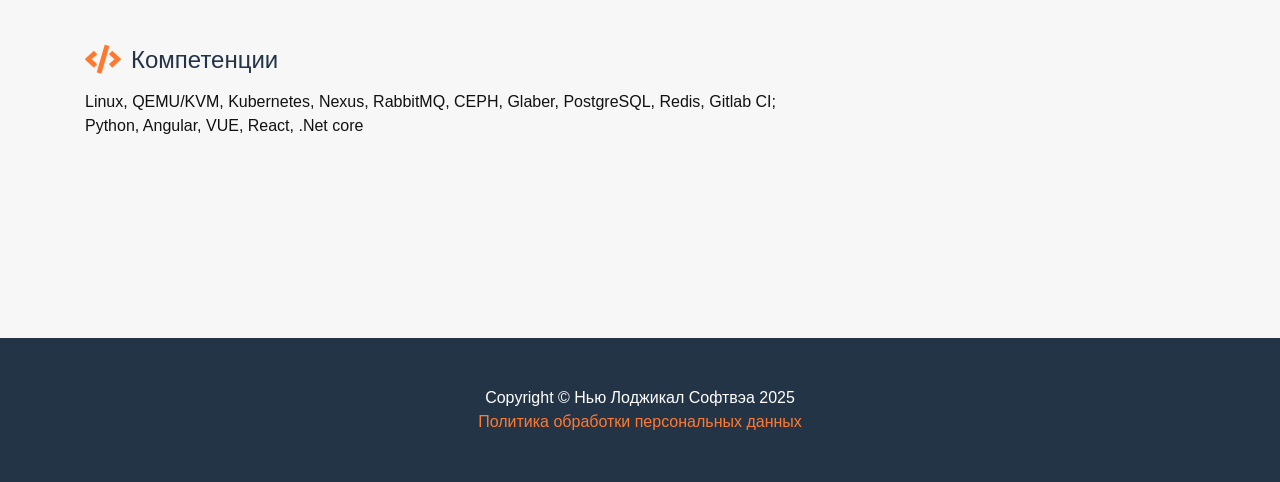
==== commit dd01bb4f: "fix: correct escaped quotes in logo img tags" ====
--- a/experience.html
+++ b/experience.html
@@ -96,7 +96,7 @@
 
   <header class="bg-primary">
     <div class="container text-center">
-      <img class=\"header-mark\" src=\"img/logo-mark.png\" alt=\"НЛ-Софт\">
+      <img class="header-mark" src="img/logo-mark.png" alt="НЛ-Софт">
 <p class="lead">Программное обеспечение</p>
     </div>
   </header>
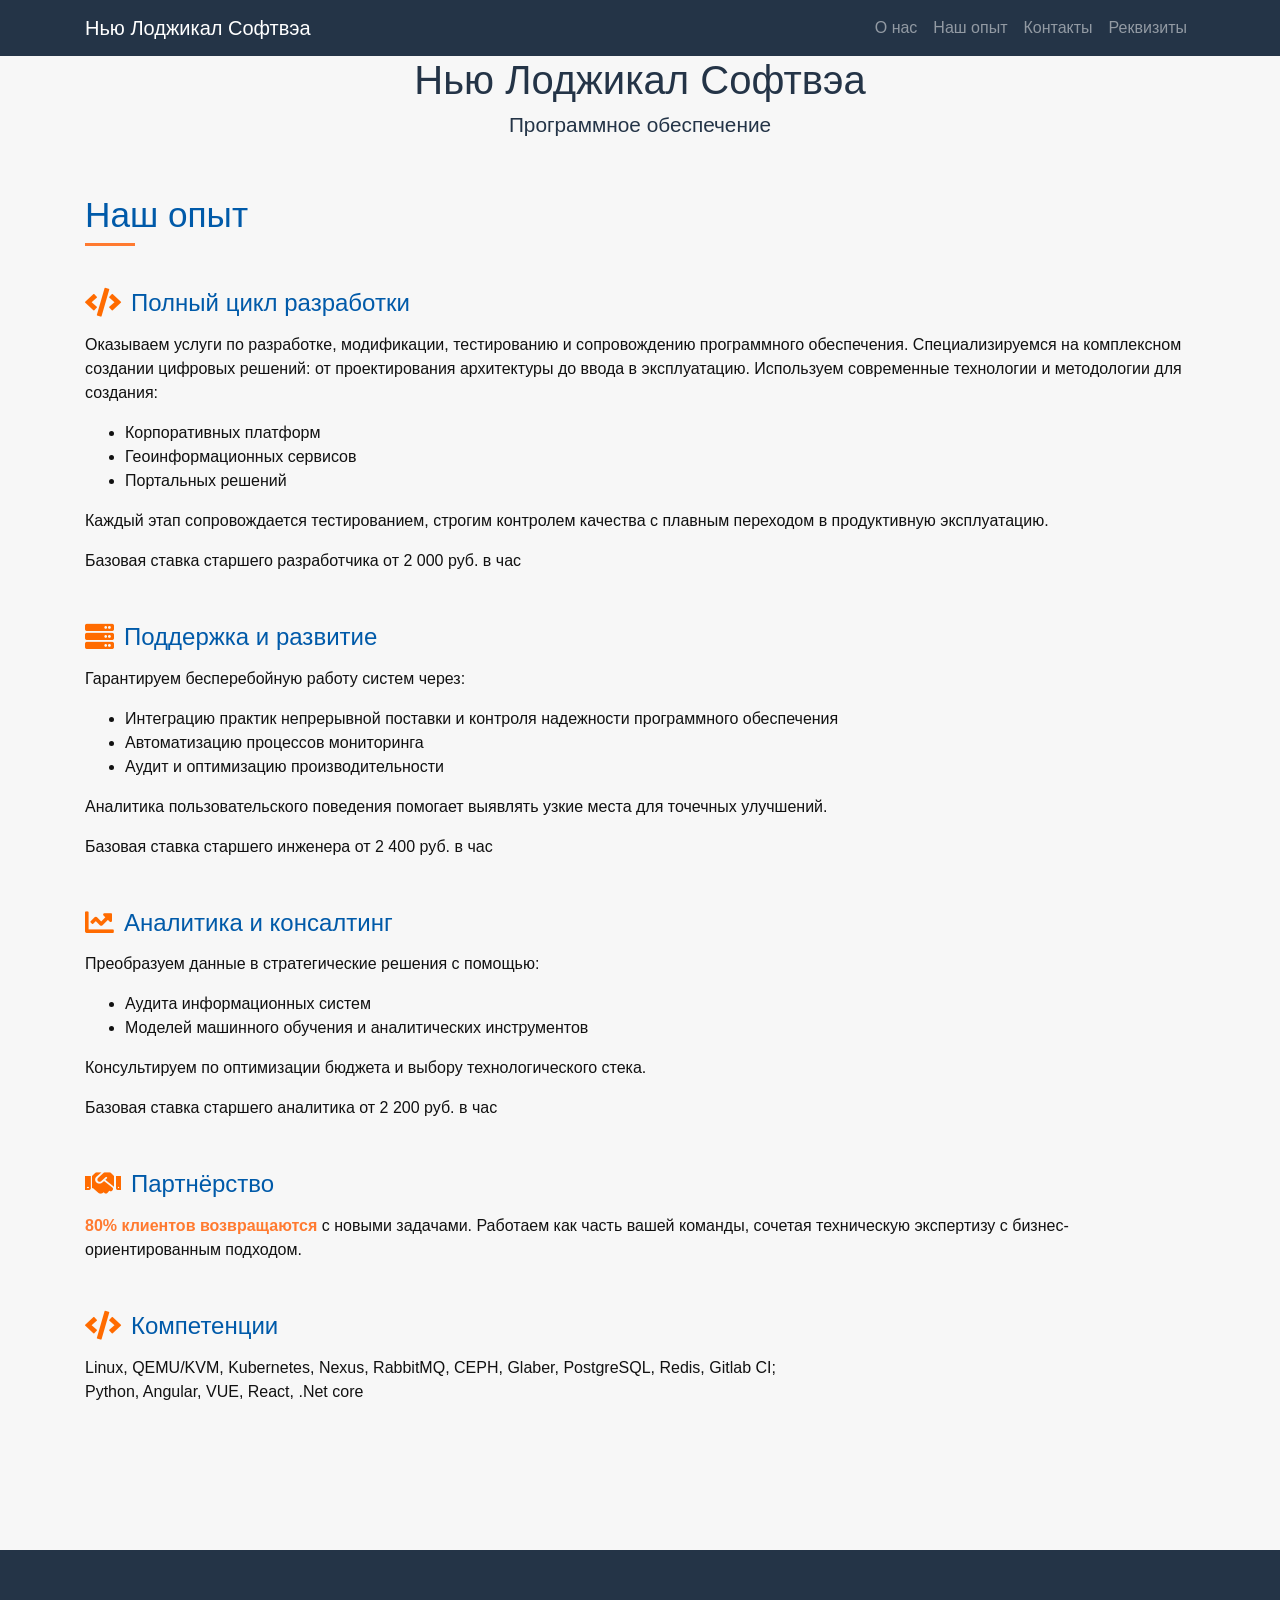
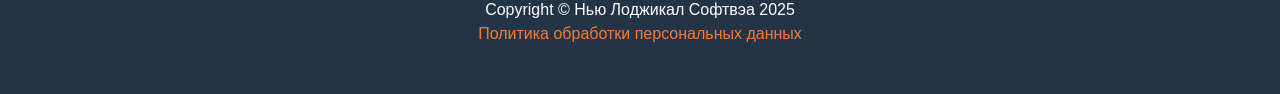
==== commit ad412bb1: "Update experience.html Убраны англицизмы" ====
--- a/experience.html
+++ b/experience.html
@@ -20,7 +20,7 @@
      
 
         .section-title {
-            color: var(--nl-base);
+            color: #005aa9;
             font-size: 2.2em;
             margin-bottom: 1.5em;
             position: relative;
@@ -31,7 +31,7 @@
             display: block;
             width: 50px;
             height: 3px;
-            background: var(--nl-accent);
+            background: #ff6b00;
             position: absolute;
             bottom: -10px;
             left: 0;
@@ -42,7 +42,7 @@
         }
 
         .experience-block h3 {
-            color: var(--nl-base);
+            color: #005aa9;
             font-size: 1.5em;
             margin-bottom: 15px;
             display: flex;
@@ -50,13 +50,13 @@
         }
 
         .experience-block h3 i {
-            color: var(--nl-accent);
+            color: #ff6b00;
             margin-right: 10px;
             font-size: 1.2em;
         }
 
         .highlight {
-            color: var(--nl-accent);
+            color: #ff6b00;
             font-weight: 600;
         }
 
@@ -94,10 +94,10 @@
     </div>
   </nav>
 
-  <header class="bg-primary">
+  <header class="bg-primary text-white">
     <div class="container text-center">
-      <img class="header-mark" src="img/logo-mark.png" alt="НЛ-Софт">
-<p class="lead">Программное обеспечение</p>
+      <h1>Нью Лоджикал Софтвэа</h1>
+      <p class="lead">Программное обеспечение</p>
     </div>
   </header>
 
@@ -107,37 +107,37 @@
 
         <div class="experience-block">
             <h3><i class="fas fa-code"></i>Полный цикл разработки</h3>
-            <p>Оказываем услуги по разработке, модификации, тестированию и сопровождению программного обеспечения. Специализируемся на комплексном создании цифровых решений: от проектирования архитектуры до ввода в эксплуатацию. Используем современные технологии и методологии (Agile, DevOps) для создания:</p>
+            <p>Оказываем услуги по разработке, модификации, тестированию и сопровождению программного обеспечения. Специализируемся на комплексном создании цифровых решений: от проектирования архитектуры до ввода в эксплуатацию. Используем современные технологии и методологии для создания:</p>
             <ul>
                 <li>Корпоративных платформ</li>
                 <li>Геоинформационных сервисов</li>
                 <li>Портальных решений</li>
                         </ul>
             <p>Каждый этап сопровождается тестированием, строгим контролем качества с плавным переходом в продуктивную эксплуатацию.</p>
-            <p>Базовая ставка разработчика категории middle от 2 000 руб. в час</p>
+            <p>Базовая ставка старшего разработчика от 2 000 руб. в час</p>
         </div>
 
         <div class="experience-block">
             <h3><i class="fas fa-server"></i>Поддержка и развитие</h3>
             <p>Гарантируем бесперебойную работу систем через:</p>
             <ul>
-                <li>Интеграцию SRE/DevOps-практик</li>
+                <li>Интеграцию практик непрерывной поставки и контроля надежности программного обеспечения</li>
                 <li>Автоматизацию процессов мониторинга</li>
                 <li>Аудит и оптимизацию производительности</li>
             </ul>
             <p>Аналитика пользовательского поведения помогает выявлять узкие места для точечных улучшений.</p>
-            <p>Базовая ставка DevOps инженера категории middle от 2 400 руб. в час</p>
+            <p>Базовая ставка старшего инженера от 2 400 руб. в час</p>
         </div>
 
         <div class="experience-block">
             <h3><i class="fas fa-chart-line"></i>Аналитика и консалтинг</h3>
             <p>Преобразуем данные в стратегические решения с помощью:</p>
             <ul>
-                <li>Аудита IT-систем</li>
-                <li>ML-моделей и BI-инструментов</li>
+                <li>Аудита информационных систем</li>
+                <li>Моделей машинного обучения и аналитических инструментов</li>
             </ul>
             <p>Консультируем по оптимизации бюджета и выбору технологического стека.</p>
-            <p>Базовая ставка аналитика категории middle от 2 200 руб. в час</p>
+            <p>Базовая ставка старшего аналитика от 2 200 руб. в час</p>
         </div>
 
         <div class="experience-block">
--- a/css/scrolling-nav.css
+++ b/css/scrolling-nav.css
@@ -4,6 +4,7 @@
   --nl-accent: #FF7A30;
   --nl-bg: #F7F7F7;
   --nl-text: #111;
+  --nl-gap: 28px;
 }
 
 /* Brand mark in navbar */
@@ -23,8 +24,8 @@
 
 /* Hero mark */
 .header-mark{
-  width: 64px;
-  height: 64px;
+  width: 192px;
+  height: 192px;
   margin-bottom: 12px;
 }
 
@@ -54,9 +55,6 @@
   padding: 156px 0 100px;
 }
 
-section {
-  padding: 150px 0;
-}
 
 
 header.bg-primary{
@@ -66,3 +64,44 @@
 header .lead{
   color: var(--nl-base) !important;
 }
+
+
+/* Header sizing */
+header.bg-primary{
+  padding: 28px 0 !important;
+}
+header .container.text-center{
+  padding-top: 0 !important;
+  padding-bottom: 0 !important;
+}
+header .lead{
+  font-size: 1.3rem;
+  line-height: 1.25;
+  margin-bottom: 0;
+}
+
+@media (max-width: 575.98px){
+  header.bg-primary{ padding: 20px 0 !important; }
+  .header-mark{ width: 152px; height: 152px; }
+  header .lead{ font-size: 1.15rem; }
+}
+
+
+
+/* Layout spacing (symmetry between navbar↔header and header↔content) */
+header.bg-primary{
+  margin-top: var(--nl-gap) !important;
+}
+header + section{
+  padding-top: var(--nl-gap) !important;
+}
+
+/* Default section rhythm (keep comfortable, but not oversized) */
+section{
+  padding: 96px 0;
+}
+
+@media (max-width: 575.98px){
+  :root{ --nl-gap: 18px; }
+  section{ padding: 72px 0; }
+}
